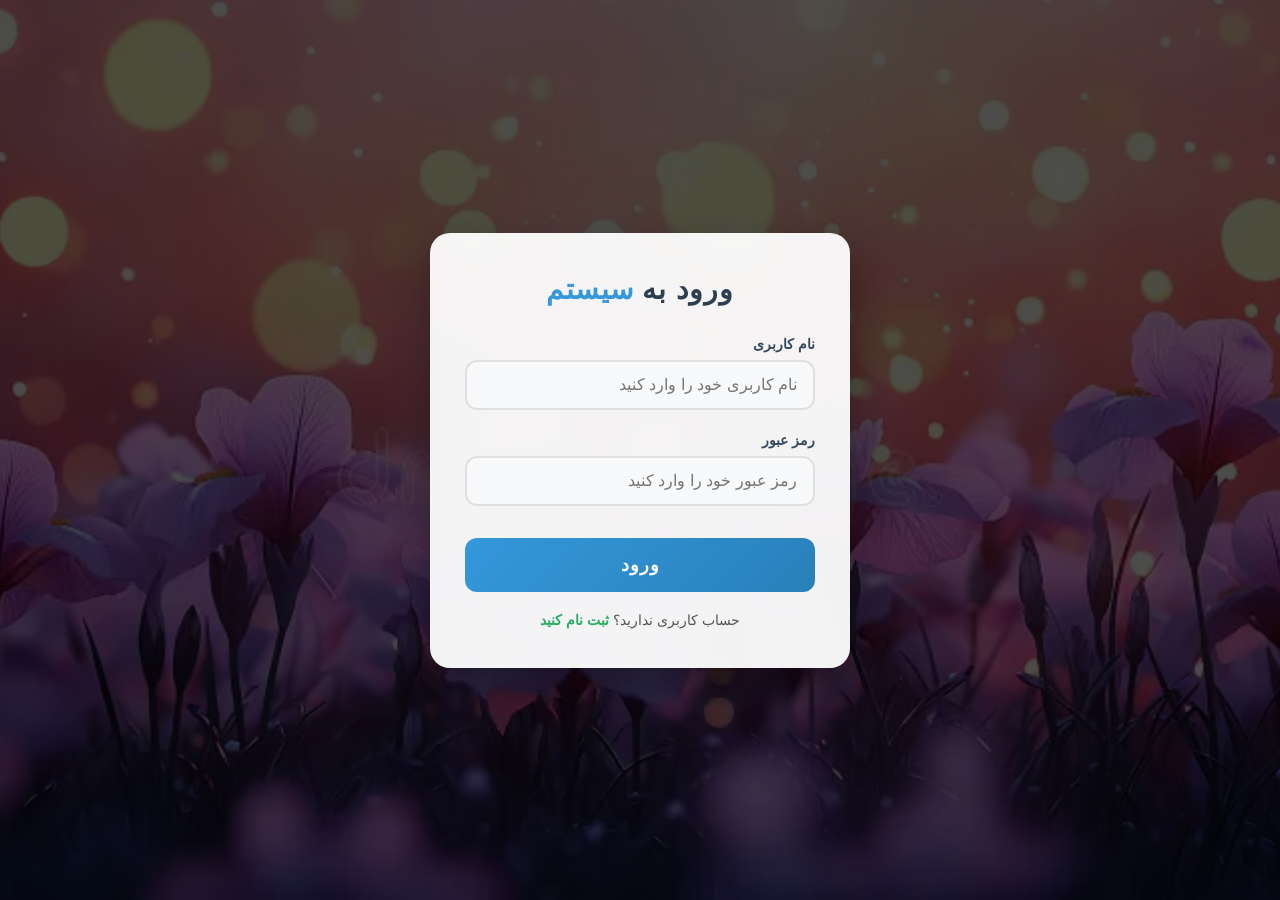
==== frontend/company.html @ 89efd6ec "ui for web service" ====
<!DOCTYPE html>
<html lang="fa" dir="rtl">
<head>
    <meta charset="UTF-8">
    <meta name="viewport" content="width=device-width, initial-scale=1.0">
    <title>ثبت شرکت</title>
    <link rel="stylesheet" href="css/company.css">
</head>
<body>
    <nav class="navbar">
        <div class="navbar-container">
            <h2 class="navbar-title">ثبت شرکت</h2>
            <ul class="navbar-menu">
                <li><a href="report.html">گزارش</a></li>
                <li><a href="#" onclick="changePassword(event)">تغییر رمز عبور</a></li>
                <li><a href="#" onclick="logout(event)">خروج</a></li>
            </ul>
        </div>
    </nav>

    <div class="container">
        <div class="company-form-container">
            <h1>ثبت شرکت جدید</h1>

            <form id="companyForm" onsubmit="handleCompanySubmit(event)">
                <!-- Company Name -->
                <div class="form-section">
                    <h3>اطلاعات شرکت</h3>
                    <div class="form-row">
                        <div class="form-group full-width">
                            <label for="companyName">نام شرکت</label>
                            <input
                                type="text"
                                id="companyName"
                                name="companyName"
                                placeholder="نام شرکت را وارد کنید"
                                required
                            >
                            <span id="companyNameError" class="error-message"></span>
                        </div>
                    </div>

                    <div class="form-row">
                        <div class="form-group">
                            <label for="nationalCode">شناسه ملی</label>
                            <input
                                type="text"
                                id="nationalCode"
                                name="nationalCode"
                                placeholder="مثال: 12563254806"
                                required
                                maxlength="11"
                            >
                            <span id="nationalCodeError" class="error-message"></span>
                        </div>

                        <div class="form-group">
                            <label for="registrationNumber">شماره ثبت</label>
                            <input
                                type="text"
                                id="registrationNumber"
                                name="registrationNumber"
                                placeholder="شماره ثبت را وارد کنید"
                                required
                            >
                            <span id="registrationNumberError" class="error-message"></span>
                        </div>
                    </div>

                    <div class="form-row">
                        <div class="form-group">
                            <label for="registrationDateYear">سال ثبت</label>
                            <input
                                type="number"
                                id="registrationDateYear"
                                name="registrationDateYear"
                                placeholder="مثال: 1403"
                                required
                                min="1300"
                                max="1410"
                            >
                            <span id="registrationDateYearError" class="error-message"></span>
                        </div>

                        <div class="form-group">
                            <label for="registrationDateMonth">ماه ثبت</label>
                            <select id="registrationDateMonth" name="registrationDateMonth" required>
                                <option value="">انتخاب کنید</option>
                                <option value="1">فروردین</option>
                                <option value="2">اردیبهشت</option>
                                <option value="3">خرداد</option>
                                <option value="4">تیر</option>
                                <option value="5">مرداد</option>
                                <option value="6">شهریور</option>
                                <option value="7">مهر</option>
                                <option value="8">آبان</option>
                                <option value="9">آذر</option>
                                <option value="10">دی</option>
                                <option value="11">بهمن</option>
                                <option value="12">اسفند</option>
                            </select>
                            <span id="registrationDateMonthError" class="error-message"></span>
                        </div>

                        <div class="form-group">
                            <label for="registrationDateDay">روز ثبت</label>
                            <select id="registrationDateDay" name="registrationDateDay" required>
                                <option value="">انتخاب کنید</option>
                            </select>
                            <span id="registrationDateDayError" class="error-message"></span>
                        </div>
                    </div>
                </div>

                <!-- Location Section -->
                <div class="form-section">
                    <h3>محل ثبت</h3>
                    <div class="form-row">
                        <div class="form-group">
                            <label for="state">استان</label>
                            <select id="state" name="state" required>
                                <option value="">انتخاب کنید</option>
                            </select>
                            <span id="stateError" class="error-message"></span>
                        </div>

                        <div class="form-group">
                            <label for="county">شهرستان</label>
                            <select id="county" name="county" required disabled>
                                <option value="">ابتدا استان را انتخاب کنید</option>
                            </select>
                            <span id="countyError" class="error-message"></span>
                        </div>
                    </div>

                    <div class="form-row">
                        <div class="form-group">
                            <label for="section">بخش</label>
                            <select id="section" name="section" required disabled>
                                <option value="">ابتدا شهرستان را انتخاب کنید</option>
                            </select>
                            <span id="sectionError" class="error-message"></span>
                        </div>

                        <div class="form-group">
                            <label for="city">شهر</label>
                            <select id="city" name="city" required disabled>
                                <option value="">ابتدا بخش را انتخاب کنید</option>
                            </select>
                            <span id="cityError" class="error-message"></span>
                        </div>
                    </div>
                </div>

                <!-- Submit Button -->
                <div class="form-section">
                    <button type="submit" class="submit-btn">ثبت شرکت</button>
                </div>

                <div id="generalError" class="error-message general-error"></div>
            </form>
        </div>
    </div>

    <!-- Change Password Modal -->
    <div id="changePasswordModal" class="modal hidden">
        <div class="modal-content">
            <span class="close" onclick="closeChangePasswordModal()">&times;</span>
            <h2>تغییر رمز عبور</h2>
            <form id="changePasswordForm" onsubmit="handleChangePassword(event)">
                <div class="form-group">
                    <label for="currentPassword">رمز عبور فعلی</label>
                    <input
                        type="password"
                        id="currentPassword"
                        name="currentPassword"
                        required
                    >
                    <span id="currentPasswordError" class="error-message"></span>
                </div>

                <div class="form-group">
                    <label for="newPassword">رمز عبور جدید</label>
                    <input
                        type="password"
                        id="newPassword"
                        name="newPassword"
                        required
                    >
                    <span id="newPasswordError" class="error-message"></span>
                    <div class="password-rules" id="passwordRules">
                        <ul>
                            <li id="ruleLength">حداقل ۸ کاراکتر</li>
                            <li id="ruleUppercase">حداقل یک حرف بزرگ (A-Z)</li>
                            <li id="ruleLowercase">حداقل یک حرف کوچک (a-z)</li>
                            <li id="ruleNumber">حداقل یک عدد (0-9)</li>
                            <li id="ruleSpecial">حداقل یک کاراکتر خاص (@$!%*?&)</li>
                        </ul>
                    </div>
                </div>

                <div class="form-group">
                    <label for="confirmPassword">تایید رمز عبور جدید</label>
                    <input
                        type="password"
                        id="confirmPassword"
                        name="confirmPassword"
                        required
                    >
                    <span id="confirmPasswordError" class="error-message"></span>
                </div>

                <button type="submit" class="submit-btn">تغییر رمز عبور</button>
                <div id="changePasswordGeneralError" class="error-message general-error"></div>
            </form>
        </div>
    </div>

    <script src="js/company.js"></script>
</body>
</html>
---- frontend/css/company.css ----
* {
    margin: 0;
    padding: 0;
    box-sizing: border-box;
}

html, body {
    height: 100%;
    width: 100%;
    font-family: 'B Yekan', 'Tahoma', sans-serif;
}

body {
    background-color: #f5f5f5;
}

/* Navbar */
.navbar {
    background-color: #2c3e50;
    color: white;
    padding: 0;
    box-shadow: 0 2px 8px rgba(0, 0, 0, 0.1);
    position: sticky;
    top: 0;
    z-index: 100;
}

.navbar-container {
    max-width: 1200px;
    margin: 0 auto;
    display: flex;
    justify-content: space-between;
    align-items: center;
    padding: 15px 20px;
}

.navbar-title {
    font-size: 22px;
    font-weight: 700;
}

.navbar-menu {
    display: flex;
    list-style: none;
    gap: 30px;
}

.navbar-menu a {
    color: white;
    text-decoration: none;
    font-weight: 600;
    font-size: 14px;
    transition: all 0.3s ease;
    padding: 8px 12px;
    border-radius: 4px;
}

.navbar-menu a:hover {
    background-color: rgba(255, 255, 255, 0.1);
    text-decoration: underline;
}

/* Container */
.container {
    max-width: 900px;
    margin: 30px auto;
    padding: 0 20px;
}

.company-form-container {
    background: white;
    padding: 40px;
    border-radius: 12px;
    box-shadow: 0 4px 12px rgba(0, 0, 0, 0.1);
}

.company-form-container h1 {
    color: #2c3e50;
    margin-bottom: 30px;
    font-size: 28px;
    text-align: center;
}

.company-form-container h3 {
    color: #34495e;
    margin-bottom: 15px;
    font-size: 18px;
    border-bottom: 2px solid #3498db;
    padding-bottom: 10px;
}

/* Form Sections */
.form-section {
    margin-bottom: 30px;
}

.form-row {
    display: grid;
    grid-template-columns: 1fr 1fr;
    gap: 20px;
    margin-bottom: 15px;
}

.form-row.full-width {
    grid-template-columns: 1fr;
}

.form-group {
    display: flex;
    flex-direction: column;
    position: relative;
}

.form-group label {
    margin-bottom: 8px;
    color: #555;
    font-weight: 600;
    font-size: 14px;
}

.form-group input,
.form-group select {
    padding: 12px 15px;
    border: 2px solid #ddd;
    border-radius: 6px;
    font-size: 14px;
    transition: all 0.3s ease;
    background-color: #f9f9f9;
    font-family: 'B Yekan', 'Tahoma', sans-serif;
}

.form-group input:focus,
.form-group select:focus {
    outline: none;
    border-color: #3498db;
    background-color: #fff;
    box-shadow: 0 0 5px rgba(52, 152, 219, 0.3);
}

.form-group input:disabled,
.form-group select:disabled {
    background-color: #e9ecef;
    cursor: not-allowed;
}

.form-group input.error,
.form-group select.error {
    border-color: #e74c3c;
    background: #fff5f5;
}

.form-group input.success,
.form-group select.success {
    border-color: #2ecc71;
    background: #f0fff4;
}

.error-message {
    display: block;
    color: #e74c3c;
    font-size: 12px;
    margin-top: 5px;
    min-height: 18px;
    text-align: right;
}

.general-error {
    margin-top: 15px;
    padding: 12px;
    background-color: #fadbd8;
    border-left: 4px solid #e74c3c;
    border-radius: 4px;
    display: none;
}

.general-error.show {
    display: block;
}

/* Password Rules */
.password-rules {
    background: #f0f4f8;
    padding: 12px 16px;
    border-radius: 10px;
    margin-top: 10px;
    font-size: 12px;
    color: #555;
    display: none;
    border-left: 4px solid #3498db;
}

.password-rules.show {
    display: block;
}

.password-rules ul {
    list-style: none;
    padding: 0;
    margin: 0;
}

.password-rules ul li {
    padding: 3px 0;
    display: flex;
    align-items: center;
    gap: 8px;
    transition: all 0.3s ease;
}

.password-rules ul li::before {
    content: "•";
    color: #3498db;
    font-weight: bold;
    font-size: 16px;
    min-width: 16px;
}

.password-rules ul li.valid {
    color: #2ecc71;
}

.password-rules ul li.valid::before {
    content: "✓";
    color: #2ecc71;
}

.password-rules ul li.invalid {
    color: #e74c3c;
}

.password-rules ul li.invalid::before {
    content: "✗";
    color: #e74c3c;
}

/* Submit Button */
.submit-btn {
    width: 100%;
    padding: 14px;
    background-color: #3498db;
    color: white;
    border: none;
    border-radius: 6px;
    font-size: 16px;
    font-weight: 600;
    cursor: pointer;
    transition: all 0.3s ease;
    font-family: 'B Yekan', 'Tahoma', sans-serif;
}

.submit-btn:hover:not(:disabled) {
    background-color: #2980b9;
    transform: translateY(-2px);
    box-shadow: 0 4px 12px rgba(52, 152, 219, 0.3);
}

.submit-btn:active:not(:disabled) {
    transform: translateY(0);
}

.submit-btn:disabled {
    background-color: #bdc3c7;
    cursor: not-allowed;
    opacity: 0.6;
}

/* Modal */
.modal {
    position: fixed;
    z-index: 1000;
    left: 0;
    top: 0;
    width: 100%;
    height: 100%;
    background-color: rgba(0, 0, 0, 0.5);
    display: flex;
    justify-content: center;
    align-items: center;
    backdrop-filter: blur(5px);
}

.modal.hidden {
    display: none;
}

.modal-content {
    background-color: white;
    padding: 40px;
    border-radius: 12px;
    box-shadow: 0 4px 20px rgba(0, 0, 0, 0.2);
    width: 90%;
    max-width: 500px;
    position: relative;
    animation: slideUp 0.3s ease-out;
    max-height: 90vh;
    overflow-y: auto;
}

@keyframes slideUp {
    from {
        opacity: 0;
        transform: translateY(50px);
    }
    to {
        opacity: 1;
        transform: translateY(0);
    }
}

.close {
    position: absolute;
    right: 15px;
    top: 10px;
    font-size: 28px;
    font-weight: bold;
    color: #aaa;
    cursor: pointer;
    transition: color 0.3s ease;
}

.close:hover {
    color: #000;
}

.modal-content h2 {
    color: #2c3e50;
    margin-bottom: 20px;
    text-align: center;
}

.modal-content .form-group {
    margin-bottom: 20px;
}

.modal-content .submit-btn {
    margin-top: 10px;
}

/* Responsive Design */
@media (max-width: 768px) {
    .navbar-container {
        flex-direction: column;
        gap: 15px;
    }

    .navbar-menu {
        gap: 15px;
    }

    .company-form-container {
        padding: 20px;
    }

    .form-row {
        grid-template-columns: 1fr;
        gap: 15px;
    }

    .modal-content {
        width: 95%;
        padding: 30px;
    }
}

@media (max-width: 480px) {
    .navbar-title {
        font-size: 18px;
    }

    .navbar-menu {
        gap: 10px;
        font-size: 12px;
    }

    .company-form-container {
        padding: 15px;
    }

    .company-form-container h1 {
        font-size: 22px;
        margin-bottom: 20px;
    }

    .company-form-container h3 {
        font-size: 16px;
    }

    .form-group input,
    .form-group select {
        padding: 10px 12px;
        font-size: 13px;
    }

    .submit-btn {
        padding: 12px;
        font-size: 14px;
    }

    .modal-content {
        padding: 20px;
        width: 95%;
    }

    .password-rules {
        font-size: 11px;
        padding: 10px 12px;
    }

    .password-rules ul li {
        padding: 2px 0;
        gap: 6px;
    }
}
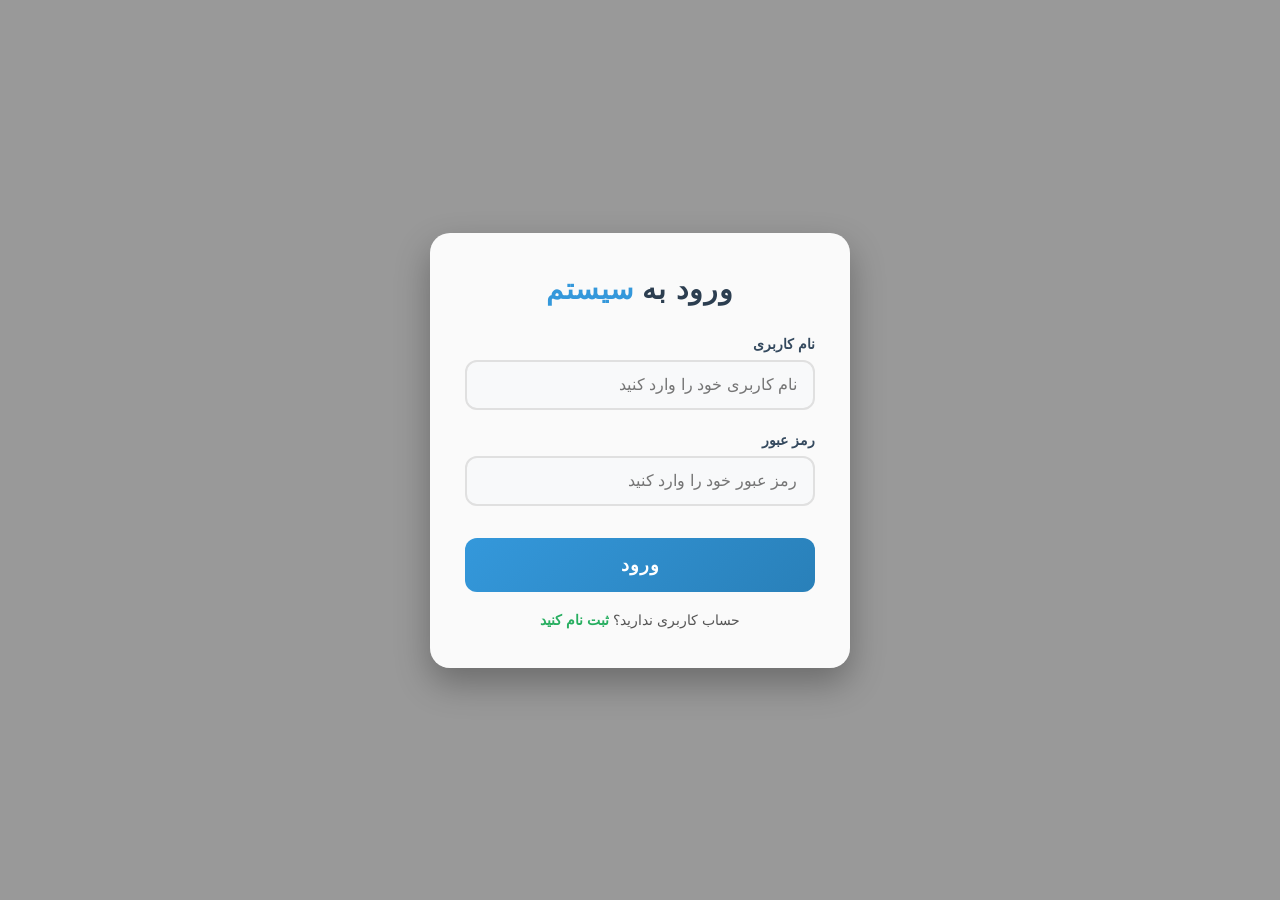
==== commit e4f8ed1b: "make a field for registration centers and do live filtering for combo boxes" ====
--- a/frontend/company.html
+++ b/frontend/company.html
@@ -5,6 +5,214 @@
     <meta name="viewport" content="width=device-width, initial-scale=1.0">
     <title>ثبت شرکت</title>
     <link rel="stylesheet" href="css/company.css">
+    <style>
+        /* استایل‌های تقویم */
+        .calendar-container {
+            background: #fff;
+            border-radius: 8px;
+            box-shadow: 0 2px 8px rgba(0,0,0,0.1);
+            padding: 15px;
+            margin-bottom: 15px;
+            direction: rtl;
+            font-family: 'B Yekan', 'Tahoma', sans-serif;
+            border: 1px solid #e0e0e0;
+            user-select: none;
+        }
+        .calendar-header {
+            display: flex;
+            justify-content: space-between;
+            align-items: center;
+            margin-bottom: 15px;
+            padding: 0 5px;
+            flex-wrap: wrap;
+            gap: 8px;
+        }
+        .calendar-header .month-year {
+            font-size: 18px;
+            font-weight: bold;
+            color: #2c3e50;
+            min-width: 120px;
+            text-align: center;
+        }
+        .calendar-header .nav-btn {
+            background: none;
+            border: none;
+            font-size: 22px;
+            color: #3498db;
+            cursor: pointer;
+            padding: 0 12px;
+            transition: color 0.2s;
+            font-weight: bold;
+        }
+        .calendar-header .nav-btn:hover {
+            color: #1a5276;
+        }
+        .calendar-header .today-btn {
+            background: #3498db;
+            color: #fff;
+            border: none;
+            border-radius: 4px;
+            padding: 4px 14px;
+            font-size: 13px;
+            cursor: pointer;
+            font-family: inherit;
+            transition: background 0.2s;
+        }
+        .calendar-header .today-btn:hover {
+            background: #1a5276;
+        }
+        .calendar-controls {
+            display: flex;
+            align-items: center;
+            gap: 10px;
+            flex-wrap: wrap;
+            justify-content: center;
+            width: 100%;
+            margin-top: 5px;
+        }
+        .calendar-controls .year-input {
+            width: 80px;
+            padding: 5px 8px;
+            border: 2px solid #ddd;
+            border-radius: 6px;
+            font-size: 14px;
+            text-align: center;
+            font-family: inherit;
+            background: #f9f9f9;
+            transition: border-color 0.3s;
+        }
+        .calendar-controls .year-input:focus {
+            outline: none;
+            border-color: #3498db;
+            background: #fff;
+        }
+        .calendar-controls .month-select {
+            padding: 5px 8px;
+            border: 2px solid #ddd;
+            border-radius: 6px;
+            font-size: 14px;
+            font-family: inherit;
+            background: #f9f9f9;
+            transition: border-color 0.3s;
+            cursor: pointer;
+        }
+        .calendar-controls .month-select:focus {
+            outline: none;
+            border-color: #3498db;
+            background: #fff;
+        }
+        .calendar-controls .go-btn {
+            background: #27ae60;
+            color: #fff;
+            border: none;
+            border-radius: 4px;
+            padding: 5px 16px;
+            font-size: 14px;
+            cursor: pointer;
+            font-family: inherit;
+            transition: background 0.2s;
+        }
+        .calendar-controls .go-btn:hover {
+            background: #1e8449;
+        }
+        .calendar-weekdays {
+            display: grid;
+            grid-template-columns: repeat(7, 1fr);
+            text-align: center;
+            font-weight: bold;
+            color: #555;
+            margin-bottom: 8px;
+            font-size: 14px;
+        }
+        .calendar-grid {
+            display: grid;
+            grid-template-columns: repeat(7, 1fr);
+            gap: 3px;
+        }
+        .calendar-grid .day-cell {
+            aspect-ratio: 1/1;
+            display: flex;
+            align-items: center;
+            justify-content: center;
+            font-size: 15px;
+            border-radius: 6px;
+            cursor: pointer;
+            transition: background 0.15s, color 0.15s;
+            background: #f8f9fa;
+            color: #2c3e50;
+            font-weight: 500;
+        }
+        .calendar-grid .day-cell:hover:not(.empty) {
+            background: #d4e6f1;
+        }
+        .calendar-grid .day-cell.empty {
+            background: transparent;
+            cursor: default;
+        }
+        .calendar-grid .day-cell.selected {
+            background: #3498db;
+            color: #fff;
+            font-weight: bold;
+        }
+        .calendar-grid .day-cell.today {
+            border: 2px solid #e67e22;
+        }
+        .calendar-grid .day-cell.other-month {
+            color: #aaa;
+        }
+        .calendar-grid .day-cell.weekend {
+            color: #e74c3c;
+        }
+        .calendar-grid .day-cell.weekend.other-month {
+            color: #f5a0a0;
+        }
+        .calendar-grid .day-cell.selected.weekend {
+            color: #fff;
+        }
+        .calendar-inputs {
+            display: none;
+        }
+        .date-fields-replaced .form-group:has(#registrationDateYear),
+        .date-fields-replaced .form-group:has(#registrationDateMonth),
+        .date-fields-replaced .form-group:has(#registrationDateDay) {
+            display: none;
+        }
+        .form-row.date-row {
+            margin-top: 5px;
+        }
+        #registrationDateError {
+            margin-top: 8px;
+        }
+        /* واکنش‌گرا */
+        @media (max-width: 480px) {
+            .calendar-header .month-year {
+                font-size: 15px;
+                min-width: 80px;
+            }
+            .calendar-header .nav-btn {
+                font-size: 18px;
+                padding: 0 8px;
+            }
+            .calendar-grid .day-cell {
+                font-size: 13px;
+            }
+            .calendar-container {
+                padding: 10px;
+            }
+            .calendar-controls .year-input {
+                width: 65px;
+                font-size: 13px;
+            }
+            .calendar-controls .month-select {
+                font-size: 13px;
+                padding: 5px 6px;
+            }
+            .calendar-controls .go-btn {
+                font-size: 13px;
+                padding: 5px 12px;
+            }
+        }
+    </style>
 </head>
 <body>
     <nav class="navbar">
@@ -67,47 +275,52 @@
                         </div>
                     </div>
 
-                    <div class="form-row">
+                    <!-- فیلدهای مخفی تاریخ (برای سازگاری با backend) -->
+                    <div class="form-row date-fields-replaced" style="display:none;">
                         <div class="form-group">
-                            <label for="registrationDateYear">سال ثبت</label>
-                            <input
-                                type="number"
-                                id="registrationDateYear"
-                                name="registrationDateYear"
-                                placeholder="مثال: 1403"
-                                required
-                                min="1300"
-                                max="1410"
-                            >
-                            <span id="registrationDateYearError" class="error-message"></span>
-                        </div>
-
-                        <div class="form-group">
-                            <label for="registrationDateMonth">ماه ثبت</label>
-                            <select id="registrationDateMonth" name="registrationDateMonth" required>
-                                <option value="">انتخاب کنید</option>
-                                <option value="1">فروردین</option>
-                                <option value="2">اردیبهشت</option>
-                                <option value="3">خرداد</option>
-                                <option value="4">تیر</option>
-                                <option value="5">مرداد</option>
-                                <option value="6">شهریور</option>
-                                <option value="7">مهر</option>
-                                <option value="8">آبان</option>
-                                <option value="9">آذر</option>
-                                <option value="10">دی</option>
-                                <option value="11">بهمن</option>
-                                <option value="12">اسفند</option>
-                            </select>
-                            <span id="registrationDateMonthError" class="error-message"></span>
-                        </div>
-
-                        <div class="form-group">
-                            <label for="registrationDateDay">روز ثبت</label>
-                            <select id="registrationDateDay" name="registrationDateDay" required>
-                                <option value="">انتخاب کنید</option>
-                            </select>
-                            <span id="registrationDateDayError" class="error-message"></span>
+                            <input type="number" id="registrationDateYear" name="registrationDateYear" value="">
+                            <input type="text" id="registrationDateMonth" name="registrationDateMonth" value="">
+                            <input type="text" id="registrationDateDay" name="registrationDateDay" value="">
+                        </div>
+                    </div>
+
+                    <!-- تقویم -->
+                    <div class="form-row date-row">
+                        <div class="form-group full-width">
+                            <label>تاریخ ثبت</label>
+                            <div class="calendar-container" id="calendarContainer">
+                                <div class="calendar-header">
+                                    <button type="button" class="nav-btn" id="prevMonthBtn">‹</button>
+                                    <span class="month-year" id="calendarTitle">در حال بارگذاری...</span>
+                                    <button type="button" class="nav-btn" id="nextMonthBtn">›</button>
+                                    <button type="button" class="today-btn" id="todayBtn">امروز</button>
+                                </div>
+                                <!-- بخش ورودی دستی سال و ماه -->
+                                <div class="calendar-controls">
+                                    <input type="number" class="year-input" id="manualYear" placeholder="سال" min="1300" max="1410">
+                                    <select class="month-select" id="manualMonth">
+                                        <option value="1">فروردین</option>
+                                        <option value="2">اردیبهشت</option>
+                                        <option value="3">خرداد</option>
+                                        <option value="4">تیر</option>
+                                        <option value="5">مرداد</option>
+                                        <option value="6">شهریور</option>
+                                        <option value="7">مهر</option>
+                                        <option value="8">آبان</option>
+                                        <option value="9">آذر</option>
+                                        <option value="10">دی</option>
+                                        <option value="11">بهمن</option>
+                                        <option value="12">اسفند</option>
+                                    </select>
+                                    <button type="button" class="go-btn" id="goToDateBtn">برو</button>
+                                </div>
+                                <div class="calendar-weekdays" id="weekdaysHeader">
+                                    <span>ش</span><span>ی</span><span>د</span><span>س</span><span>چ</span><span>پ</span><span>ج</span>
+                                </div>
+                                <div class="calendar-grid" id="calendarGrid"></div>
+                            </div>
+                            <input type="hidden" id="selectedDate" name="registrationDate" value="">
+                            <span id="registrationDateError" class="error-message"></span>
                         </div>
                     </div>
                 </div>
@@ -151,6 +364,19 @@
                         </div>
                     </div>
                 </div>
+                <!-- Registration Centers Section -->
+                <div class="form-section">
+                    <h3>مراکز ثبت</h3>
+                    <div class="form-row">
+                        <div class="form-group full-width">
+                            <label for="registrationCenter">مرکز ثبت</label>
+                            <select id="registrationCenter" name="registrationCenter" required>
+                                <option value="">انتخاب کنید</option>
+                            </select>
+                            <span id="registrationCenterError" class="error-message"></span>
+                        </div>
+                    </div>
+                </div>
 
                 <!-- Submit Button -->
                 <div class="form-section">
@@ -170,23 +396,12 @@
             <form id="changePasswordForm" onsubmit="handleChangePassword(event)">
                 <div class="form-group">
                     <label for="currentPassword">رمز عبور فعلی</label>
-                    <input
-                        type="password"
-                        id="currentPassword"
-                        name="currentPassword"
-                        required
-                    >
+                    <input type="password" id="currentPassword" name="currentPassword" required>
                     <span id="currentPasswordError" class="error-message"></span>
                 </div>
-
                 <div class="form-group">
                     <label for="newPassword">رمز عبور جدید</label>
-                    <input
-                        type="password"
-                        id="newPassword"
-                        name="newPassword"
-                        required
-                    >
+                    <input type="password" id="newPassword" name="newPassword" required>
                     <span id="newPasswordError" class="error-message"></span>
                     <div class="password-rules" id="passwordRules">
                         <ul>
@@ -198,18 +413,11 @@
                         </ul>
                     </div>
                 </div>
-
                 <div class="form-group">
                     <label for="confirmPassword">تایید رمز عبور جدید</label>
-                    <input
-                        type="password"
-                        id="confirmPassword"
-                        name="confirmPassword"
-                        required
-                    >
+                    <input type="password" id="confirmPassword" name="confirmPassword" required>
                     <span id="confirmPasswordError" class="error-message"></span>
                 </div>
-
                 <button type="submit" class="submit-btn">تغییر رمز عبور</button>
                 <div id="changePasswordGeneralError" class="error-message general-error"></div>
             </form>
@@ -217,5 +425,261 @@
     </div>
 
     <script src="js/company.js"></script>
+    <script>
+        // ============================================================
+        // تقویم شمسی - با استفاده از API برای تبدیل تاریخ
+        // ============================================================
+        (function() {
+            'use strict';
+
+            // --- عناصر DOM ---
+            const grid = document.getElementById('calendarGrid');
+            const title = document.getElementById('calendarTitle');
+            const prevBtn = document.getElementById('prevMonthBtn');
+            const nextBtn = document.getElementById('nextMonthBtn');
+            const todayBtn = document.getElementById('todayBtn');
+            const selectedDateInput = document.getElementById('selectedDate');
+            const manualYear = document.getElementById('manualYear');
+            const manualMonth = document.getElementById('manualMonth');
+            const goToDateBtn = document.getElementById('goToDateBtn');
+
+            // --- متغیرهای حالت ---
+            let currentYear = 1400;
+            let currentMonth = 1;
+            let selectedDay = null;
+            let isLoading = false;
+
+            // --- نام ماه‌ها ---
+            const monthNames = ['فروردین', 'اردیبهشت', 'خرداد', 'تیر', 'مرداد', 'شهریور',
+                'مهر', 'آبان', 'آذر', 'دی', 'بهمن', 'اسفند'];
+
+            // --- تعداد روزهای هر ماه شمسی ---
+            function getJalaliMonthDays(year, month) {
+                if (month >= 1 && month <= 6) return 31;
+                if (month >= 7 && month <= 11) return 30;
+                if (month === 12) {
+                    const rem = year % 33;
+                    const leapYears = [1, 5, 9, 13, 17, 22, 26, 30];
+                    return leapYears.includes(rem) ? 30 : 29;
+                }
+                return 30;
+            }
+
+            // --- دریافت تاریخ امروز به شمسی از API ---
+            async function getTodayJalali() {
+                try {
+                    const today = new Date();
+                    const year = today.getFullYear();
+                    const month = String(today.getMonth() + 1).padStart(2, '0');
+                    const day = String(today.getDate()).padStart(2, '0');
+                    const gregorianDate = `${year}-${month}-${day}`;
+
+                    const response = await fetch(`http://localhost:5000/convert-date?date=${gregorianDate}`);
+                    if (!response.ok) throw new Error('API response not ok');
+                    const data = await response.json();
+
+                    const jalaliStr = data.dates?.jalali;
+                    if (!jalaliStr) throw new Error('Jalali date not found');
+
+                    const parts = jalaliStr.split('/').map(Number);
+                    return { year: parts[0], month: parts[1], day: parts[2] };
+                } catch (e) {
+                    console.error('Error getting today from API:', e);
+                    const now = new Date();
+                    const jYear = now.getFullYear() - 621;
+                    const jMonth = now.getMonth() + 1;
+                    const jDay = now.getDate();
+                    return { year: jYear, month: jMonth, day: jDay };
+                }
+            }
+
+            // --- دریافت اولین روز هفته برای اولین روز ماه (با استفاده از API) ---
+            async function getFirstDayOfMonth(year, month) {
+                const dateStr = `${year}/${String(month).padStart(2, '0')}/01`;
+                try {
+                    const response = await fetch(`http://localhost:5000/convert-date?date=${dateStr}`);
+                    if (!response.ok) throw new Error('API response not ok');
+                    const data = await response.json();
+                    const gregorianDate = data.dates?.gregorian;
+                    if (!gregorianDate) throw new Error('Gregorian date not found');
+
+                    const parts = gregorianDate.split('-').map(Number);
+                    const gDate = new Date(parts[0], parts[1] - 1, parts[2]);
+                    let dayOfWeek = gDate.getDay();
+                    return (dayOfWeek + 1) % 7;
+                } catch (e) {
+                    console.warn('Error fetching first day of month, using fallback:', e);
+                    const gDate = new Date(year + 621, month - 1, 1);
+                    let dayOfWeek = gDate.getDay();
+                    return (dayOfWeek + 1) % 7;
+                }
+            }
+
+            // --- به‌روزرسانی فیلدهای ورودی دستی با مقدار فعلی ---
+            function updateManualInputs() {
+                manualYear.value = currentYear;
+                manualMonth.value = currentMonth;
+            }
+
+            // --- رندر تقویم ---
+            async function renderCalendar(year, month) {
+                if (isLoading) return;
+                isLoading = true;
+                grid.innerHTML = '<div style="grid-column:1/-1;text-align:center;padding:20px;color:#888;">در حال بارگذاری...</div>';
+
+                try {
+                    const daysInMonth = getJalaliMonthDays(year, month);
+                    const firstDayIndex = await getFirstDayOfMonth(year, month);
+
+                    const totalCells = Math.ceil((firstDayIndex + daysInMonth) / 7) * 7;
+                    let html = '';
+
+                    for (let i = 0; i < firstDayIndex; i++) {
+                        html += `<div class="day-cell empty"></div>`;
+                    }
+
+                    const todayJalali = await getTodayJalali();
+                    const isTodayMonth = (year === todayJalali.year && month === todayJalali.month);
+
+                    for (let d = 1; d <= daysInMonth; d++) {
+                        const dayOfWeek = (firstDayIndex + d - 1) % 7;
+                        const isWeekend = (dayOfWeek === 5 || dayOfWeek === 6);
+                        const isToday = isTodayMonth && d === todayJalali.day;
+                        const isSelected = (selectedDay === d);
+
+                        let classes = 'day-cell';
+                        if (isWeekend) classes += ' weekend';
+                        if (isToday) classes += ' today';
+                        if (isSelected) classes += ' selected';
+
+                        html += `<div class="${classes}" data-day="${d}">${d}</div>`;
+                    }
+
+                    const remaining = totalCells - (firstDayIndex + daysInMonth);
+                    for (let i = 0; i < remaining; i++) {
+                        html += `<div class="day-cell empty"></div>`;
+                    }
+
+                    grid.innerHTML = html;
+                    title.textContent = `${monthNames[month-1]} ${year}`;
+                    updateManualInputs();
+
+                    // رویداد کلیک روی روزها
+                    document.querySelectorAll('.day-cell:not(.empty)').forEach(el => {
+                        el.addEventListener('click', function() {
+                            const day = parseInt(this.dataset.day);
+                            if (!isNaN(day)) {
+                                selectedDay = day;
+                                document.querySelectorAll('.day-cell.selected').forEach(c => c.classList.remove('selected'));
+                                this.classList.add('selected');
+
+                                const dateStr = `${year}/${String(month).padStart(2,'0')}/${String(day).padStart(2,'0')}`;
+                                selectedDateInput.value = dateStr;
+                                document.getElementById('registrationDateError').textContent = '';
+                                document.getElementById('registrationDateYear').value = year;
+                                document.getElementById('registrationDateMonth').value = month;
+                                document.getElementById('registrationDateDay').value = day;
+                            }
+                        });
+                    });
+
+                    if (selectedDay && selectedDay <= daysInMonth) {
+                        document.querySelectorAll('.day-cell:not(.empty)').forEach(el => {
+                            if (parseInt(el.dataset.day) === selectedDay) {
+                                el.classList.add('selected');
+                            }
+                        });
+                    }
+                } catch (e) {
+                    console.error('Error rendering calendar:', e);
+                    grid.innerHTML = '<div style="grid-column:1/-1;text-align:center;padding:20px;color:#e74c3c;">خطا در بارگذاری تقویم</div>';
+                } finally {
+                    isLoading = false;
+                }
+            }
+
+            // --- رفتن به تاریخ مشخص (با ورودی دستی) ---
+            function goToManualDate() {
+                const year = parseInt(manualYear.value);
+                const month = parseInt(manualMonth.value);
+
+                if (isNaN(year) || year < 1300 || year > 1410) {
+                    alert('سال باید بین ۱۳۰۰ تا ۱۴۱۰ باشد');
+                    manualYear.focus();
+                    return;
+                }
+                if (isNaN(month) || month < 1 || month > 12) {
+                    alert('ماه معتبر نیست');
+                    return;
+                }
+
+                currentYear = year;
+                currentMonth = month;
+                // انتخاب روز را نگه می‌داریم ولی اگر روز بیشتر از تعداد روزهای ماه بود، ریست می‌شود
+                const daysInMonth = getJalaliMonthDays(year, month);
+                if (selectedDay && selectedDay > daysInMonth) {
+                    selectedDay = null;
+                }
+                renderCalendar(currentYear, currentMonth);
+            }
+
+            // --- تنظیم تاریخ به امروز ---
+            async function goToToday() {
+                const today = await getTodayJalali();
+                currentYear = today.year;
+                currentMonth = today.month;
+                selectedDay = today.day;
+                await renderCalendar(currentYear, currentMonth);
+
+                const dateStr = `${currentYear}/${String(currentMonth).padStart(2,'0')}/${String(selectedDay).padStart(2,'0')}`;
+                selectedDateInput.value = dateStr;
+                document.getElementById('registrationDateYear').value = currentYear;
+                document.getElementById('registrationDateMonth').value = currentMonth;
+                document.getElementById('registrationDateDay').value = selectedDay;
+
+                document.querySelectorAll('.day-cell:not(.empty)').forEach(el => {
+                    if (parseInt(el.dataset.day) === selectedDay) {
+                        el.classList.add('selected');
+                    }
+                });
+            }
+
+            // --- رویدادها ---
+            prevBtn.addEventListener('click', function() {
+                if (currentMonth === 1) {
+                    currentMonth = 12;
+                    currentYear -= 1;
+                } else {
+                    currentMonth -= 1;
+                }
+                renderCalendar(currentYear, currentMonth);
+            });
+
+            nextBtn.addEventListener('click', function() {
+                if (currentMonth === 12) {
+                    currentMonth = 1;
+                    currentYear += 1;
+                } else {
+                    currentMonth += 1;
+                }
+                renderCalendar(currentYear, currentMonth);
+            });
+
+            todayBtn.addEventListener('click', goToToday);
+            goToDateBtn.addEventListener('click', goToManualDate);
+
+            // Enter key در فیلد سال
+            manualYear.addEventListener('keypress', function(e) {
+                if (e.key === 'Enter') {
+                    goToManualDate();
+                }
+            });
+
+            // --- راه‌اندازی اولیه ---
+            title.textContent = 'در حال بارگذاری...';
+            goToToday();
+
+        })();
+    </script>
 </body>
 </html>
--- a/frontend/css/company.css
+++ b/frontend/css/company.css
@@ -336,7 +336,103 @@
     margin-top: 10px;
 }
 
-/* Responsive Design */
+/* ============================================================
+   Searchable Select Styles - NEW SECTION
+   ============================================================ */
+
+.searchable-select-wrapper {
+    position: relative;
+    width: 100%;
+}
+
+.searchable-select-input {
+    width: 100%;
+    padding: 12px 15px;
+    border: 2px solid #ddd;
+    border-radius: 6px;
+    font-size: 14px;
+    font-family: 'B Yekan', 'Tahoma', sans-serif;
+    background: #f9f9f9;
+    box-sizing: border-box;
+    transition: all 0.3s ease;
+    cursor: text;
+}
+
+.searchable-select-input:focus {
+    outline: none;
+    border-color: #3498db;
+    background: #fff;
+    box-shadow: 0 0 5px rgba(52, 152, 219, 0.3);
+}
+
+.searchable-select-input.open {
+    border-radius: 6px 6px 0 0;
+    border-bottom-color: #ddd;
+}
+
+.searchable-select-dropdown {
+    position: absolute;
+    top: 100%;
+    left: 0;
+    right: 0;
+    background: white;
+    border: 2px solid #ddd;
+    border-top: none;
+    border-radius: 0 0 6px 6px;
+    max-height: 200px;
+    overflow-y: auto;
+    z-index: 1000;
+    box-shadow: 0 4px 12px rgba(0, 0, 0, 0.15);
+    margin-top: -1px;
+    display: none;
+}
+
+.searchable-select-dropdown .searchable-option {
+    padding: 10px 15px;
+    cursor: pointer;
+    border-bottom: 1px solid #f0f0f0;
+    font-size: 14px;
+    font-family: 'B Yekan', 'Tahoma', sans-serif;
+    transition: background 0.15s ease;
+}
+
+.searchable-select-dropdown .searchable-option:hover {
+    background: #f0f7ff;
+}
+
+.searchable-select-dropdown .searchable-option.no-result {
+    color: #999;
+    text-align: center;
+    cursor: default;
+}
+
+.searchable-select-dropdown .searchable-option.no-result:hover {
+    background: transparent;
+}
+
+/* اسکرول بار برای dropdown */
+.searchable-select-dropdown::-webkit-scrollbar {
+    width: 6px;
+}
+
+.searchable-select-dropdown::-webkit-scrollbar-track {
+    background: #f1f1f1;
+    border-radius: 3px;
+}
+
+.searchable-select-dropdown::-webkit-scrollbar-thumb {
+    background: #c1c1c1;
+    border-radius: 3px;
+}
+
+.searchable-select-dropdown::-webkit-scrollbar-thumb:hover {
+    background: #a8a8a8;
+}
+
+/* ============================================================
+   Responsive Design
+   ============================================================ */
+
 @media (max-width: 768px) {
     .navbar-container {
         flex-direction: column;
@@ -360,6 +456,16 @@
         width: 95%;
         padding: 30px;
     }
+
+    .searchable-select-input {
+        padding: 10px 12px;
+        font-size: 13px;
+    }
+
+    .searchable-select-dropdown .searchable-option {
+        padding: 8px 12px;
+        font-size: 13px;
+    }
 }
 
 @media (max-width: 480px) {
@@ -410,4 +516,14 @@
         padding: 2px 0;
         gap: 6px;
     }
+
+    .searchable-select-input {
+        padding: 8px 10px;
+        font-size: 12px;
+    }
+
+    .searchable-select-dropdown .searchable-option {
+        padding: 6px 10px;
+        font-size: 12px;
+    }
 }
